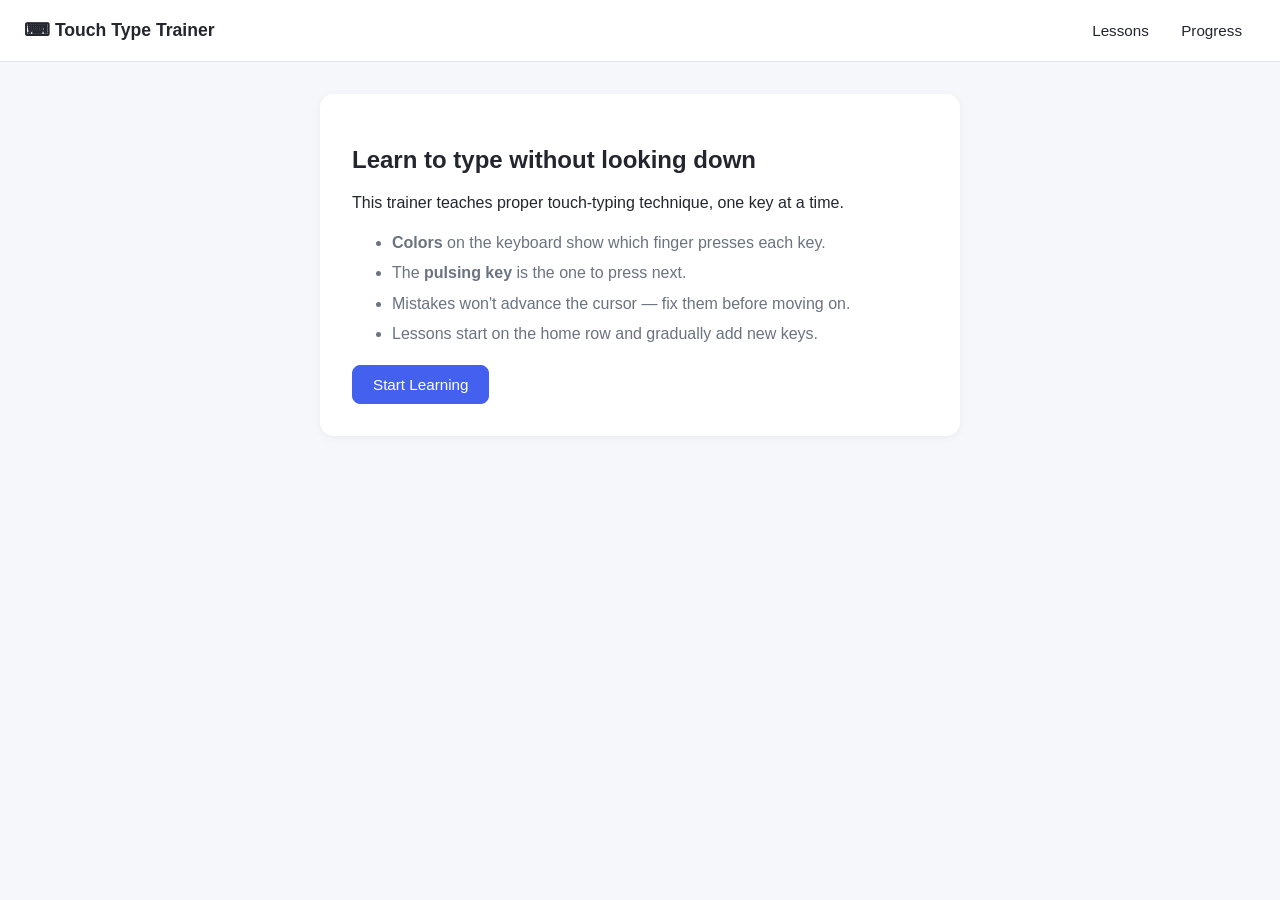
==== public/index.html @ 1676bd2c "Initial commit: touch-typing trainer Static HTML/CSS/JS touch-typing lesson app, deployed to Firebas" ====
<!DOCTYPE html>
<html lang="en">
<head>
<meta charset="UTF-8">
<meta name="viewport" content="width=device-width, initial-scale=1.0">
<title>Touch Type Trainer</title>
<link rel="stylesheet" href="css/style.css">
</head>
<body>
  <header class="app-header">
    <div class="app-title">⌨ Touch Type Trainer</div>
    <nav class="app-nav">
      <button data-nav="lessons">Lessons</button>
      <button data-nav="progress">Progress</button>
    </nav>
  </header>

  <main class="app-main">

    <section id="screen-welcome" class="screen">
      <div class="card welcome-card">
        <h1>Learn to type without looking down</h1>
        <p>This trainer teaches proper touch-typing technique, one key at a time.</p>
        <ul class="welcome-list">
          <li><strong>Colors</strong> on the keyboard show which finger presses each key.</li>
          <li>The <strong>pulsing key</strong> is the one to press next.</li>
          <li>Mistakes won't advance the cursor — fix them before moving on.</li>
          <li>Lessons start on the home row and gradually add new keys.</li>
        </ul>
        <button id="btn-start" class="btn btn-primary">Start Learning</button>
      </div>
    </section>

    <section id="screen-lessons" class="screen hidden">
      <h1>Lessons</h1>
      <div id="lesson-list" class="lesson-list"></div>
    </section>

    <section id="screen-practice" class="screen hidden">
      <div class="practice-header">
        <h2 id="practice-lesson-name"></h2>
        <div id="practice-new-keys" class="practice-new-keys"></div>
      </div>

      <div class="stats-bar">
        <div class="stat"><span class="stat-label">Time</span><span id="stat-time">0s</span></div>
        <div class="stat"><span class="stat-label">Accuracy</span><span id="stat-accuracy">100%</span></div>
        <div class="stat"><span class="stat-label">Errors</span><span id="stat-errors">0</span></div>
      </div>

      <div id="prompt-text" class="prompt-text"></div>

      <div id="keyboard" class="keyboard"></div>
    </section>

    <section id="screen-results" class="screen hidden">
      <div class="card results-card">
        <h1>Lesson Complete</h1>
        <div class="results-stats">
          <div class="result-stat"><span id="result-wpm">0</span><span class="result-stat-label">WPM</span></div>
          <div class="result-stat"><span id="result-accuracy">0%</span><span class="result-stat-label">Accuracy</span></div>
        </div>
        <p id="result-message" class="result-message"></p>
        <div class="results-buttons">
          <button id="btn-retry" class="btn">Retry</button>
          <button id="btn-next-lesson" class="btn btn-primary">Next Lesson</button>
        </div>
      </div>
    </section>

    <section id="screen-progress" class="screen hidden">
      <h1>Progress</h1>
      <div id="progress-lesson-list" class="progress-lesson-list"></div>
      <h2>Recent Sessions</h2>
      <div id="progress-history" class="progress-history"></div>
    </section>

  </main>

  <script src="js/fingerMap.js"></script>
  <script src="js/lessons.js"></script>
  <script src="js/keyboard.js"></script>
  <script src="js/typing.js"></script>
  <script src="js/stats.js"></script>
  <script src="js/app.js"></script>
</body>
</html>
---- public/css/style.css ----
:root {
  --bg: #f6f7fb;
  --surface: #ffffff;
  --text: #23262f;
  --text-muted: #6b7280;
  --accent: #4361ee;
  --accent-dark: #3145b4;
  --success: #2a9d5c;
  --error: #e5484d;
  --border: #e2e4ea;

  --finger-left-pinky: #e63946;
  --finger-left-ring: #f3722c;
  --finger-left-middle: #f9c74f;
  --finger-left-index: #43aa8b;
  --finger-right-index: #4d908e;
  --finger-right-middle: #277da1;
  --finger-right-ring: #9d4edd;
  --finger-right-pinky: #d63384;
  --finger-thumb: #adb5bd;
}

* {
  box-sizing: border-box;
}

body {
  margin: 0;
  font-family: -apple-system, BlinkMacSystemFont, "Segoe UI", Roboto, Helvetica, Arial, sans-serif;
  background: var(--bg);
  color: var(--text);
}

.app-header {
  display: flex;
  align-items: center;
  justify-content: space-between;
  padding: 14px 24px;
  background: var(--surface);
  border-bottom: 1px solid var(--border);
}

.app-title {
  font-weight: 700;
  font-size: 1.1rem;
}

.app-nav button {
  background: none;
  border: none;
  font-size: 0.95rem;
  padding: 8px 14px;
  border-radius: 8px;
  cursor: pointer;
  color: var(--text);
}

.app-nav button:hover {
  background: var(--bg);
}

.app-main {
  max-width: 960px;
  margin: 0 auto;
  padding: 32px 20px 60px;
}

.screen.hidden {
  display: none;
}

.card {
  background: var(--surface);
  border-radius: 14px;
  box-shadow: 0 2px 10px rgba(0, 0, 0, 0.05);
  padding: 32px;
}

.btn {
  border: 1px solid var(--border);
  background: var(--surface);
  color: var(--text);
  padding: 10px 20px;
  border-radius: 8px;
  font-size: 0.95rem;
  cursor: pointer;
}

.btn:hover {
  background: var(--bg);
}

.btn:disabled {
  opacity: 0.45;
  cursor: not-allowed;
}

.btn-primary {
  background: var(--accent);
  border-color: var(--accent);
  color: #fff;
}

.btn-primary:hover {
  background: var(--accent-dark);
}

/* Welcome */
.welcome-card {
  max-width: 640px;
  margin: 0 auto;
}

.welcome-list {
  line-height: 1.9;
  color: var(--text-muted);
}

/* Lesson list */
.lesson-list {
  display: grid;
  grid-template-columns: repeat(auto-fill, minmax(220px, 1fr));
  gap: 14px;
}

.lesson-card {
  position: relative;
  background: var(--surface);
  border: 1px solid var(--border);
  border-radius: 12px;
  padding: 16px;
  cursor: pointer;
  transition: box-shadow 0.15s, transform 0.15s;
}

.lesson-card:hover {
  box-shadow: 0 4px 14px rgba(0, 0, 0, 0.08);
  transform: translateY(-1px);
}

.lesson-card.locked {
  opacity: 0.45;
  cursor: not-allowed;
  pointer-events: none;
}

.lesson-card-title {
  font-weight: 600;
  margin-bottom: 6px;
}

.lesson-card-keys {
  font-size: 0.85rem;
  color: var(--text-muted);
  margin-bottom: 8px;
}

.lesson-card-stats {
  font-size: 0.8rem;
  color: var(--accent);
}

.badge-complete {
  position: absolute;
  top: 10px;
  right: 12px;
  color: var(--success);
  font-weight: 700;
}

/* Practice screen */
.practice-header {
  margin-bottom: 12px;
}

.practice-new-keys {
  color: var(--text-muted);
  font-size: 0.9rem;
}

.stats-bar {
  display: flex;
  gap: 24px;
  margin-bottom: 18px;
}

.stat {
  display: flex;
  flex-direction: column;
  gap: 2px;
}

.stat-label {
  font-size: 0.75rem;
  color: var(--text-muted);
  text-transform: uppercase;
  letter-spacing: 0.04em;
}

.prompt-text {
  font-family: "SFMono-Regular", Consolas, "Liberation Mono", Menlo, monospace;
  font-size: 1.6rem;
  line-height: 1.6;
  background: var(--surface);
  border: 1px solid var(--border);
  border-radius: 12px;
  padding: 24px;
  margin-bottom: 28px;
  letter-spacing: 0.02em;
  word-break: break-all;
}

.prompt-text .pending {
  color: var(--text-muted);
}

.prompt-text .typed-correct {
  color: var(--success);
}

.prompt-text .typed-error {
  color: var(--error);
  text-decoration: underline wavy var(--error);
}

.prompt-text .cursor {
  border-left: 2px solid var(--accent);
  animation: blink 1s step-start infinite;
}

@keyframes blink {
  50% { border-left-color: transparent; }
}

/* Keyboard */
.keyboard {
  display: flex;
  flex-direction: column;
  gap: 8px;
  padding: 20px;
  background: var(--surface);
  border: 1px solid var(--border);
  border-radius: 14px;
}

.kb-row {
  display: flex;
  gap: 8px;
  justify-content: center;
}

.kb-row-1 { margin-left: 24px; }
.kb-row-2 { margin-left: 40px; }
.kb-row-3 { margin-left: 56px; }

.key {
  position: relative;
  width: clamp(28px, 4.5vw, 46px);
  height: clamp(28px, 4.5vw, 46px);
  border-radius: 8px;
  display: flex;
  align-items: center;
  justify-content: center;
  font-size: 0.85rem;
  font-weight: 600;
  text-transform: uppercase;
  background: color-mix(in srgb, var(--finger-color, #ccc) 35%, white);
  border-bottom: 3px solid var(--finger-color, #999);
  color: #33342f;
  user-select: none;
  transition: transform 0.1s, box-shadow 0.1s;
}

.key.home-bump::after {
  content: '';
  position: absolute;
  bottom: 5px;
  width: 8px;
  height: 3px;
  border-radius: 2px;
  background: rgba(0, 0, 0, 0.35);
}

.key.next-key {
  outline: 3px solid var(--accent);
  transform: scale(1.12);
  box-shadow: 0 0 0 4px rgba(67, 97, 238, 0.25);
  animation: pulse 1s ease-in-out infinite;
  z-index: 2;
}

@keyframes pulse {
  0%, 100% { box-shadow: 0 0 0 4px rgba(67, 97, 238, 0.25); }
  50% { box-shadow: 0 0 0 9px rgba(67, 97, 238, 0.12); }
}

.key.key-correct {
  background: var(--success) !important;
  color: #fff;
}

.key.key-error {
  background: var(--error) !important;
  color: #fff;
}

.key-space {
  width: clamp(160px, 30vw, 320px);
  text-transform: none;
  font-size: 0.75rem;
}

.key-shift {
  width: clamp(50px, 9vw, 90px);
  font-size: 0.7rem;
  text-transform: none;
}

.kb-row-bottom {
  display: flex;
  gap: 8px;
  justify-content: center;
  align-items: center;
}

/* Results */
.results-card {
  max-width: 480px;
  margin: 0 auto;
  text-align: center;
}

.results-stats {
  display: flex;
  justify-content: center;
  gap: 48px;
  margin: 20px 0;
}

.result-stat {
  display: flex;
  flex-direction: column;
  font-size: 2.2rem;
  font-weight: 700;
  color: var(--accent);
}

.result-stat-label {
  font-size: 0.8rem;
  font-weight: 500;
  color: var(--text-muted);
  text-transform: uppercase;
}

.result-message {
  color: var(--text-muted);
  margin-bottom: 24px;
}

.result-message.pass {
  color: var(--success);
}

.result-message.fail {
  color: var(--error);
}

.results-buttons {
  display: flex;
  justify-content: center;
  gap: 12px;
}

/* Progress */
.progress-lesson-list {
  display: flex;
  flex-direction: column;
  gap: 4px;
  margin-bottom: 32px;
}

.progress-row {
  display: grid;
  grid-template-columns: 30px 1fr auto;
  align-items: center;
  padding: 8px 12px;
  background: var(--surface);
  border: 1px solid var(--border);
  border-radius: 8px;
  font-size: 0.9rem;
}

.progress-best {
  color: var(--text-muted);
  font-size: 0.85rem;
}

.progress-history table {
  width: 100%;
  border-collapse: collapse;
  background: var(--surface);
  border: 1px solid var(--border);
  border-radius: 8px;
  overflow: hidden;
}

.progress-history th,
.progress-history td {
  text-align: left;
  padding: 8px 12px;
  border-bottom: 1px solid var(--border);
  font-size: 0.85rem;
}

.progress-history th {
  color: var(--text-muted);
  font-weight: 600;
}
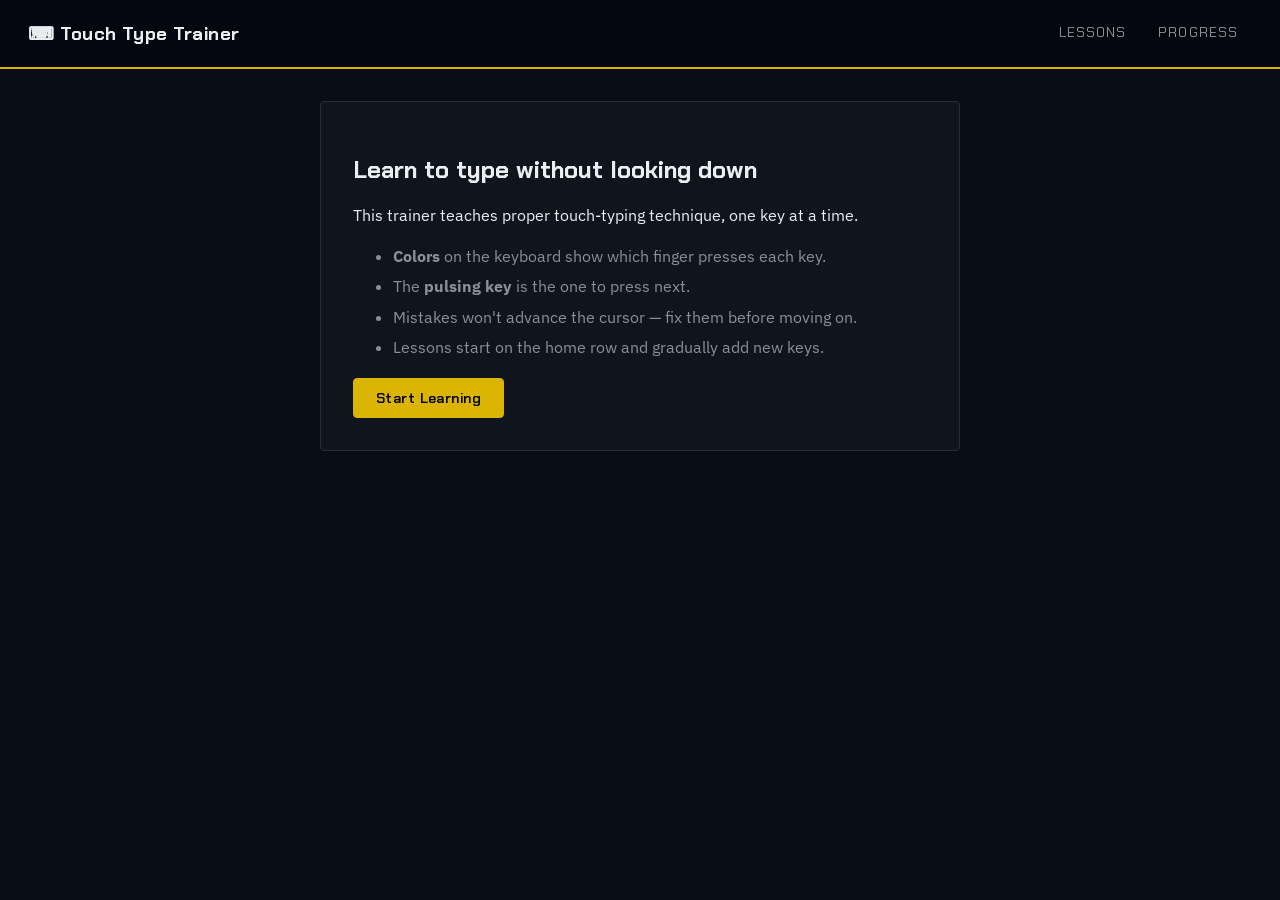
==== commit 791db6b9: "Restyle: dark cyberpunk theme with Chakra Petch/IBM Plex fonts Adapted from a design review, with pe" ====
--- a/public/index.html
+++ b/public/index.html
@@ -4,6 +4,9 @@
 <meta charset="UTF-8">
 <meta name="viewport" content="width=device-width, initial-scale=1.0">
 <title>Touch Type Trainer</title>
+<link rel="preconnect" href="https://fonts.googleapis.com">
+<link rel="preconnect" href="https://fonts.gstatic.com" crossorigin>
+<link href="https://fonts.googleapis.com/css2?family=Chakra+Petch:wght@500;600;700&family=IBM+Plex+Sans:wght@400;500;600&family=IBM+Plex+Mono:wght@400;500&display=swap" rel="stylesheet">
 <link rel="stylesheet" href="css/style.css">
 </head>
 <body>
--- a/public/css/style.css
+++ b/public/css/style.css
@@ -1,23 +1,19 @@
 :root {
-  --bg: #f6f7fb;
-  --surface: #ffffff;
-  --text: #23262f;
-  --text-muted: #6b7280;
-  --accent: #4361ee;
-  --accent-dark: #3145b4;
-  --success: #2a9d5c;
-  --error: #e5484d;
-  --border: #e2e4ea;
-
-  --finger-left-pinky: #e63946;
-  --finger-left-ring: #f3722c;
-  --finger-left-middle: #f9c74f;
-  --finger-left-index: #43aa8b;
-  --finger-right-index: #4d908e;
-  --finger-right-middle: #277da1;
-  --finger-right-ring: #9d4edd;
-  --finger-right-pinky: #d63384;
-  --finger-thumb: #adb5bd;
+  --bg: oklch(0.16 0.02 260);
+  --surface: oklch(0.19 0.02 260);
+  --surface-2: oklch(0.13 0.02 260);
+  --key-bg: oklch(0.26 0.02 260);
+  --text: oklch(0.95 0.005 260);
+  --text-muted: oklch(0.65 0.01 260);
+  --border: oklch(0.3 0.02 260);
+  --accent: oklch(0.78 0.17 200);   /* cyan — next-key / primary highlight */
+  --accent-dark: oklch(0.62 0.17 200);
+  --yellow: oklch(0.78 0.17 95);    /* home-row + section accents */
+  --success: oklch(0.78 0.17 200);
+  --error: oklch(0.78 0.17 350);    /* magenta */
+  --font-display: 'Chakra Petch', sans-serif;
+  --font-body: 'IBM Plex Sans', sans-serif;
+  --font-mono: 'IBM Plex Mono', monospace;
 }
 
 * {
@@ -26,7 +22,7 @@
 
 body {
   margin: 0;
-  font-family: -apple-system, BlinkMacSystemFont, "Segoe UI", Roboto, Helvetica, Arial, sans-serif;
+  font-family: var(--font-body);
   background: var(--bg);
   color: var(--text);
 }
@@ -35,32 +31,38 @@
   display: flex;
   align-items: center;
   justify-content: space-between;
-  padding: 14px 24px;
-  background: var(--surface);
-  border-bottom: 1px solid var(--border);
+  padding: 16px 28px;
+  background: var(--surface-2);
+  border-bottom: 2px solid var(--yellow);
 }
 
 .app-title {
-  font-weight: 700;
-  font-size: 1.1rem;
+  font-family: var(--font-display);
+  font-weight: 700;
+  font-size: 1.15rem;
+  letter-spacing: 0.03em;
 }
 
 .app-nav button {
   background: none;
   border: none;
-  font-size: 0.95rem;
+  font-family: var(--font-display);
+  font-size: 0.85rem;
+  letter-spacing: 0.08em;
+  text-transform: uppercase;
   padding: 8px 14px;
-  border-radius: 8px;
   cursor: pointer;
+  color: var(--text-muted);
+  border-bottom: 2px solid transparent;
+}
+
+.app-nav button:hover {
   color: var(--text);
-}
-
-.app-nav button:hover {
-  background: var(--bg);
+  border-bottom-color: var(--accent);
 }
 
 .app-main {
-  max-width: 960px;
+  max-width: 1180px;
   margin: 0 auto;
   padding: 32px 20px 60px;
 }
@@ -71,38 +73,42 @@
 
 .card {
   background: var(--surface);
-  border-radius: 14px;
-  box-shadow: 0 2px 10px rgba(0, 0, 0, 0.05);
+  border: 1px solid var(--border);
+  border-radius: 4px;
   padding: 32px;
 }
 
 .btn {
   border: 1px solid var(--border);
-  background: var(--surface);
+  background: var(--key-bg);
   color: var(--text);
-  padding: 10px 20px;
-  border-radius: 8px;
-  font-size: 0.95rem;
+  font-family: var(--font-display);
+  font-weight: 600;
+  letter-spacing: 0.03em;
+  padding: 10px 22px;
+  border-radius: 4px;
+  font-size: 0.9rem;
   cursor: pointer;
 }
 
 .btn:hover {
-  background: var(--bg);
+  border-color: var(--accent);
 }
 
 .btn:disabled {
-  opacity: 0.45;
+  opacity: 0.4;
   cursor: not-allowed;
 }
 
 .btn-primary {
-  background: var(--accent);
-  border-color: var(--accent);
-  color: #fff;
+  background: var(--yellow);
+  border-color: var(--yellow);
+  color: #000;
 }
 
 .btn-primary:hover {
-  background: var(--accent-dark);
+  background: oklch(0.85 0.17 95);
+  border-color: oklch(0.85 0.17 95);
 }
 
 /* Welcome */
@@ -111,6 +117,10 @@
   margin: 0 auto;
 }
 
+.welcome-card h1 {
+  font-family: var(--font-display);
+}
+
 .welcome-list {
   line-height: 1.9;
   color: var(--text-muted);
@@ -120,36 +130,37 @@
 .lesson-list {
   display: grid;
   grid-template-columns: repeat(auto-fill, minmax(220px, 1fr));
-  gap: 14px;
+  gap: 2px;
+  background: var(--border);
 }
 
 .lesson-card {
   position: relative;
-  background: var(--surface);
-  border: 1px solid var(--border);
-  border-radius: 12px;
+  background: var(--surface-2);
+  border-radius: 0;
   padding: 16px;
   cursor: pointer;
-  transition: box-shadow 0.15s, transform 0.15s;
+  transition: background 0.15s;
 }
 
 .lesson-card:hover {
-  box-shadow: 0 4px 14px rgba(0, 0, 0, 0.08);
-  transform: translateY(-1px);
+  background: var(--key-bg);
 }
 
 .lesson-card.locked {
-  opacity: 0.45;
+  opacity: 0.4;
   cursor: not-allowed;
   pointer-events: none;
 }
 
 .lesson-card-title {
+  font-family: var(--font-display);
   font-weight: 600;
   margin-bottom: 6px;
 }
 
 .lesson-card-keys {
+  font-family: var(--font-mono);
   font-size: 0.85rem;
   color: var(--text-muted);
   margin-bottom: 8px;
@@ -173,14 +184,20 @@
   margin-bottom: 12px;
 }
 
+.practice-lesson-name,
+#practice-lesson-name {
+  font-family: var(--font-display);
+}
+
 .practice-new-keys {
   color: var(--text-muted);
+  font-family: var(--font-mono);
   font-size: 0.9rem;
 }
 
 .stats-bar {
   display: flex;
-  gap: 24px;
+  gap: 14px;
   margin-bottom: 18px;
 }
 
@@ -188,30 +205,47 @@
   display: flex;
   flex-direction: column;
   gap: 2px;
+  padding: 8px 16px;
+  background: var(--surface-2);
+  border-left: 3px solid var(--accent);
+}
+
+.stat:nth-child(2) {
+  border-left-color: var(--yellow);
+}
+
+.stat:nth-child(3) {
+  border-left-color: var(--error);
 }
 
 .stat-label {
-  font-size: 0.75rem;
+  font-size: 0.7rem;
   color: var(--text-muted);
   text-transform: uppercase;
-  letter-spacing: 0.04em;
+  letter-spacing: 0.08em;
+}
+
+.stat span:last-child {
+  font-family: var(--font-display);
+  font-weight: 700;
+  font-size: 1.2rem;
 }
 
 .prompt-text {
-  font-family: "SFMono-Regular", Consolas, "Liberation Mono", Menlo, monospace;
+  font-family: var(--font-mono);
   font-size: 1.6rem;
-  line-height: 1.6;
-  background: var(--surface);
+  line-height: 1.7;
+  background: var(--surface-2);
   border: 1px solid var(--border);
-  border-radius: 12px;
-  padding: 24px;
+  border-radius: 4px;
+  padding: 26px 30px;
   margin-bottom: 28px;
   letter-spacing: 0.02em;
   word-break: break-all;
 }
 
 .prompt-text .pending {
-  color: var(--text-muted);
+  color: oklch(0.4 0.01 260);
 }
 
 .prompt-text .typed-correct {
@@ -237,88 +271,87 @@
   display: flex;
   flex-direction: column;
   gap: 8px;
-  padding: 20px;
-  background: var(--surface);
-  border: 1px solid var(--border);
-  border-radius: 14px;
+  padding: 22px;
+  background: var(--surface-2);
+  border-radius: 4px;
 }
 
 .kb-row {
   display: flex;
-  gap: 8px;
+  gap: 6px;
   justify-content: center;
 }
 
-.kb-row-1 { margin-left: 24px; }
-.kb-row-2 { margin-left: 40px; }
-.kb-row-3 { margin-left: 56px; }
+.kb-row-1 { margin-left: 22px; }
+.kb-row-2 { margin-left: 38px; }
+.kb-row-3 { margin-left: 54px; }
 
 .key {
   position: relative;
-  width: clamp(28px, 4.5vw, 46px);
-  height: clamp(28px, 4.5vw, 46px);
-  border-radius: 8px;
+  width: clamp(28px, 4.5vw, 36px);
+  height: clamp(28px, 4.5vw, 36px);
+  border-radius: 4px;
   display: flex;
   align-items: center;
   justify-content: center;
-  font-size: 0.85rem;
+  font-family: var(--font-mono);
+  font-size: 0.8rem;
   font-weight: 600;
-  text-transform: uppercase;
-  background: color-mix(in srgb, var(--finger-color, #ccc) 35%, white);
-  border-bottom: 3px solid var(--finger-color, #999);
-  color: #33342f;
+  background: color-mix(in oklch, var(--finger-color, var(--key-bg)) 30%, var(--key-bg));
+  border: 1px solid var(--border);
+  border-bottom: 3px solid var(--finger-color, var(--border));
+  color: var(--text);
   user-select: none;
-  transition: transform 0.1s, box-shadow 0.1s;
+  transition: background 0.1s, box-shadow 0.1s;
 }
 
 .key.home-bump::after {
   content: '';
   position: absolute;
-  bottom: 5px;
+  bottom: 6px;
   width: 8px;
   height: 3px;
   border-radius: 2px;
-  background: rgba(0, 0, 0, 0.35);
+  background: var(--yellow);
 }
 
 .key.next-key {
-  outline: 3px solid var(--accent);
-  transform: scale(1.12);
-  box-shadow: 0 0 0 4px rgba(67, 97, 238, 0.25);
+  background: var(--accent);
+  color: #000;
+  font-weight: 700;
+  box-shadow: 0 0 14px oklch(0.78 0.17 200 / 0.6);
   animation: pulse 1s ease-in-out infinite;
   z-index: 2;
 }
 
 @keyframes pulse {
-  0%, 100% { box-shadow: 0 0 0 4px rgba(67, 97, 238, 0.25); }
-  50% { box-shadow: 0 0 0 9px rgba(67, 97, 238, 0.12); }
+  0%, 100% { box-shadow: 0 0 10px oklch(0.78 0.17 200 / 0.5); }
+  50% { box-shadow: 0 0 20px oklch(0.78 0.17 200 / 0.85); }
 }
 
 .key.key-correct {
   background: var(--success) !important;
-  color: #fff;
+  color: #000;
 }
 
 .key.key-error {
   background: var(--error) !important;
-  color: #fff;
+  color: #000;
 }
 
 .key-space {
   width: clamp(160px, 30vw, 320px);
-  text-transform: none;
-  font-size: 0.75rem;
+  font-size: 0.7rem;
 }
 
 .key-shift {
-  width: clamp(50px, 9vw, 90px);
-  font-size: 0.7rem;
-  text-transform: none;
+  width: clamp(50px, 9vw, 76px);
+  font-size: 0.65rem;
 }
 
 .kb-row-bottom {
   display: flex;
-  gap: 8px;
+  gap: 6px;
   justify-content: center;
   align-items: center;
 }
@@ -330,6 +363,10 @@
   text-align: center;
 }
 
+.results-card h1 {
+  font-family: var(--font-display);
+}
+
 .results-stats {
   display: flex;
   justify-content: center;
@@ -340,6 +377,7 @@
 .result-stat {
   display: flex;
   flex-direction: column;
+  font-family: var(--font-display);
   font-size: 2.2rem;
   font-weight: 700;
   color: var(--accent);
@@ -373,9 +411,10 @@
 
 /* Progress */
 .progress-lesson-list {
-  display: flex;
-  flex-direction: column;
-  gap: 4px;
+  display: grid;
+  grid-template-columns: repeat(auto-fill, minmax(260px, 1fr));
+  gap: 2px;
+  background: var(--border);
   margin-bottom: 32px;
 }
 
@@ -383,36 +422,57 @@
   display: grid;
   grid-template-columns: 30px 1fr auto;
   align-items: center;
-  padding: 8px 12px;
-  background: var(--surface);
-  border: 1px solid var(--border);
-  border-radius: 8px;
+  padding: 14px 16px;
+  background: var(--surface-2);
+  border-radius: 0;
   font-size: 0.9rem;
 }
 
+.progress-status {
+  font-family: var(--font-display);
+  font-weight: 700;
+  color: var(--accent);
+}
+
+.progress-name {
+  font-family: var(--font-display);
+}
+
 .progress-best {
   color: var(--text-muted);
+  font-family: var(--font-mono);
   font-size: 0.85rem;
+}
+
+.progress-history h2 {
+  font-family: var(--font-display);
+  font-size: 0.9rem;
+  letter-spacing: 0.05em;
+  text-transform: uppercase;
+  color: var(--text-muted);
 }
 
 .progress-history table {
   width: 100%;
   border-collapse: collapse;
-  background: var(--surface);
+  background: var(--surface-2);
   border: 1px solid var(--border);
-  border-radius: 8px;
-  overflow: hidden;
+  font-family: var(--font-mono);
+  font-size: 0.85rem;
 }
 
 .progress-history th,
 .progress-history td {
   text-align: left;
-  padding: 8px 12px;
+  padding: 10px 12px;
   border-bottom: 1px solid var(--border);
-  font-size: 0.85rem;
 }
 
 .progress-history th {
+  font-family: var(--font-display);
   color: var(--text-muted);
   font-weight: 600;
-}
+  font-size: 0.75rem;
+  text-transform: uppercase;
+  letter-spacing: 0.05em;
+}
